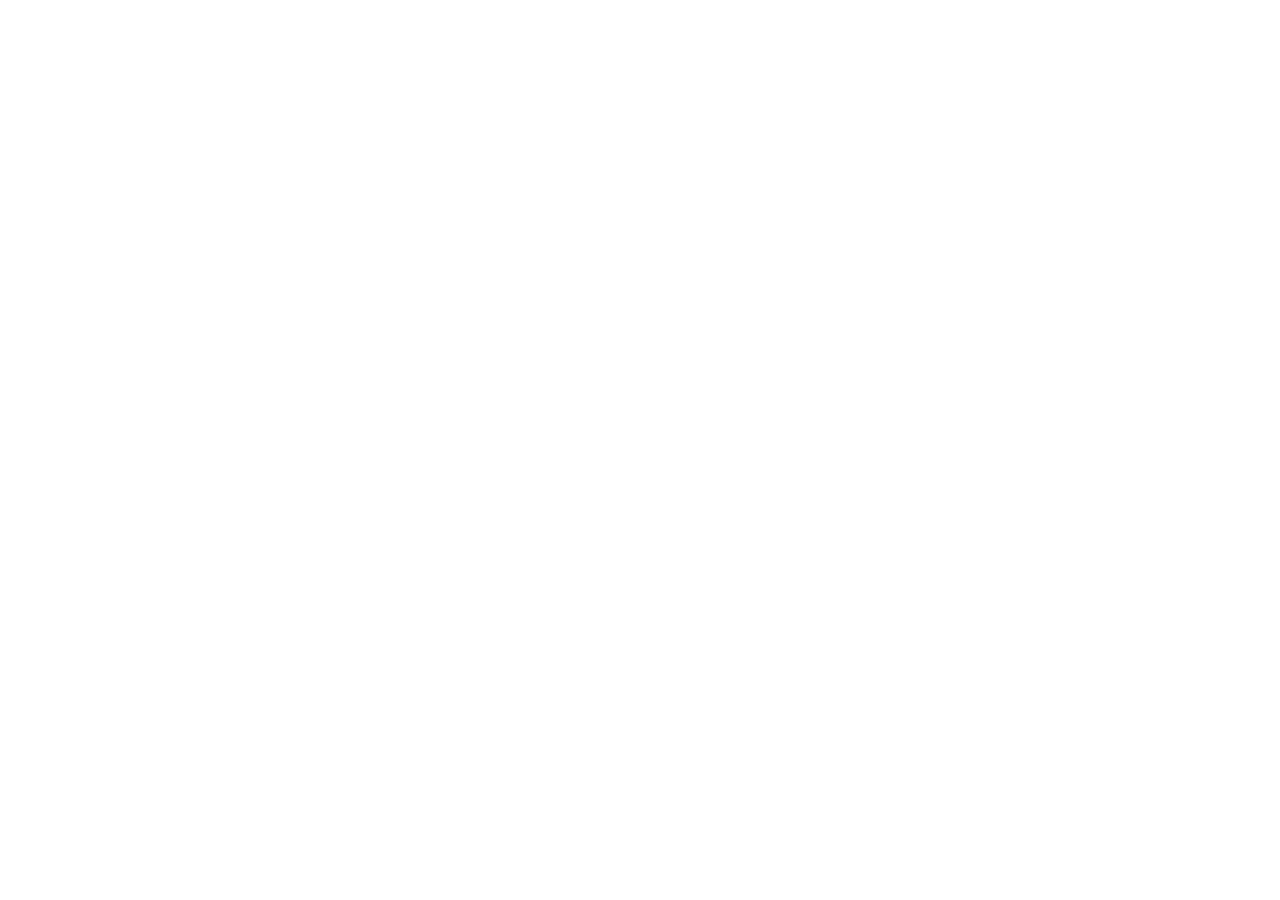
==== index.html @ 91ec80c6 "Criando o Projeto" ====
<!DOCTYPE html>
<html lang="pt-br">
<head>
    <meta charset="UTF-8">
    <meta name="viewport" content="width=device-width, initial-scale=1.0">
    <title>Projeto Redes Sociais</title>
    <link rel="shortcut icon" href="favicon.ico" type="image/x-icon">
    <link rel="stylesheet" href="estilos/style.css">
</head>
<body>
    
</body>
</html>
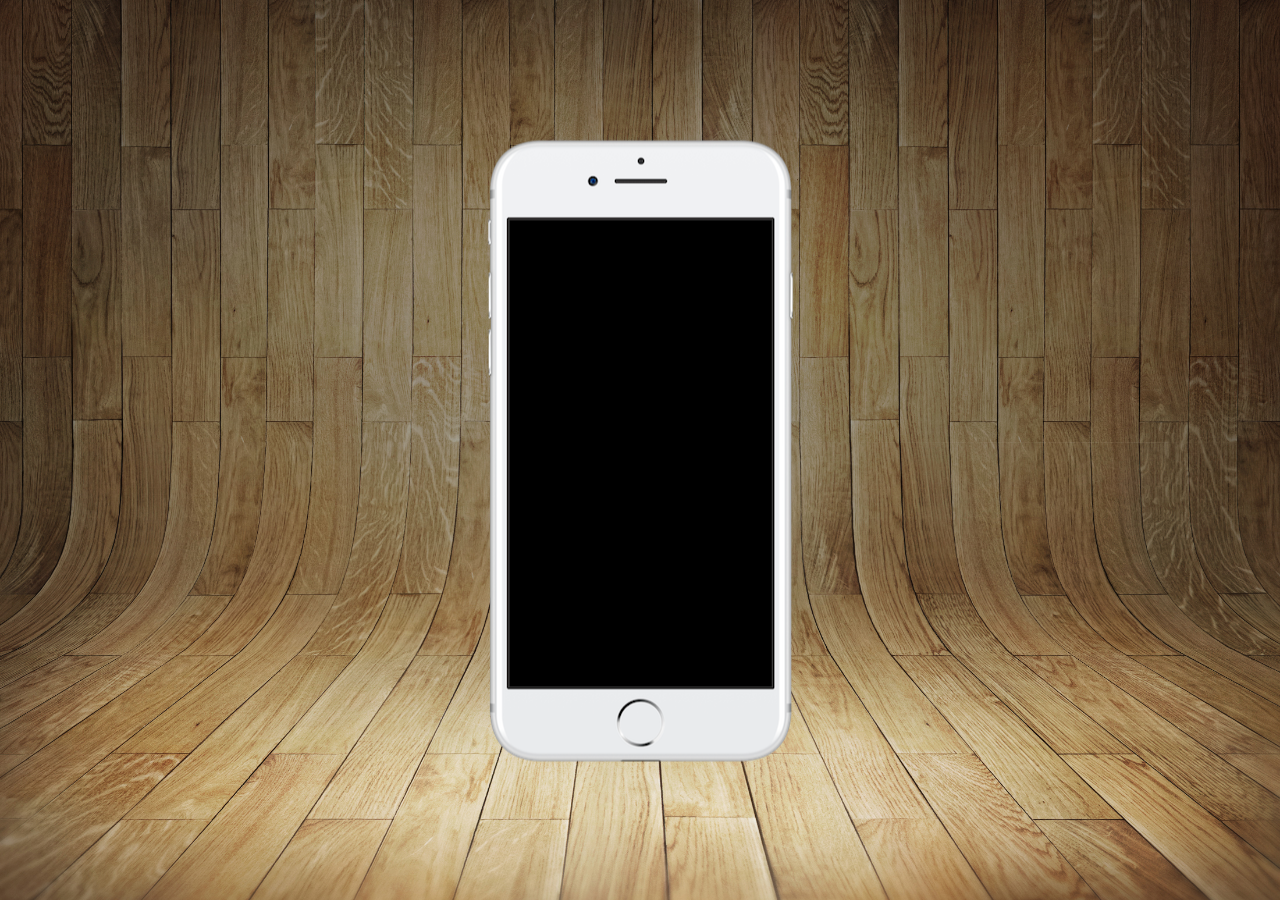
==== commit 5a489867: "adicionando fundos" ====
--- a/index.html
+++ b/index.html
@@ -8,6 +8,13 @@
     <link rel="stylesheet" href="estilos/style.css">
 </head>
 <body>
-    
+    <main>
+        <section id="telefone">
+
+        </section>
+        <section id="redes-sociais">
+
+        </section>
+    </main>
 </body>
 </html>
--- a/estilos/style.css
+++ b/estilos/style.css
@@ -0,0 +1,36 @@
+@charset "UTF-8";
+
+* {
+    margin: 0px;
+    padding: 0px;
+    font-family: Arial, Helvetica, sans-serif;
+}
+
+html, body {
+    height: 100vh;
+    width: 100vw;
+    background-color: black;
+}
+
+body {
+    background: url('../imagens/fundo-madeira.jpg') no-repeat top center;
+    background-size: cover;
+    background-attachment: fixed;
+
+}
+main {
+    height: 100vh;
+    position: relative;
+  
+}
+
+section#telefone{
+    height: 625px;
+    width: 310px;
+    position: absolute;
+    top: 50%;
+    left: 50%;
+    transform: translate(-50%, -50%);
+    background-image: url('../imagens/frame-iphone.png');
+    background-repeat: no-repeat;
+}
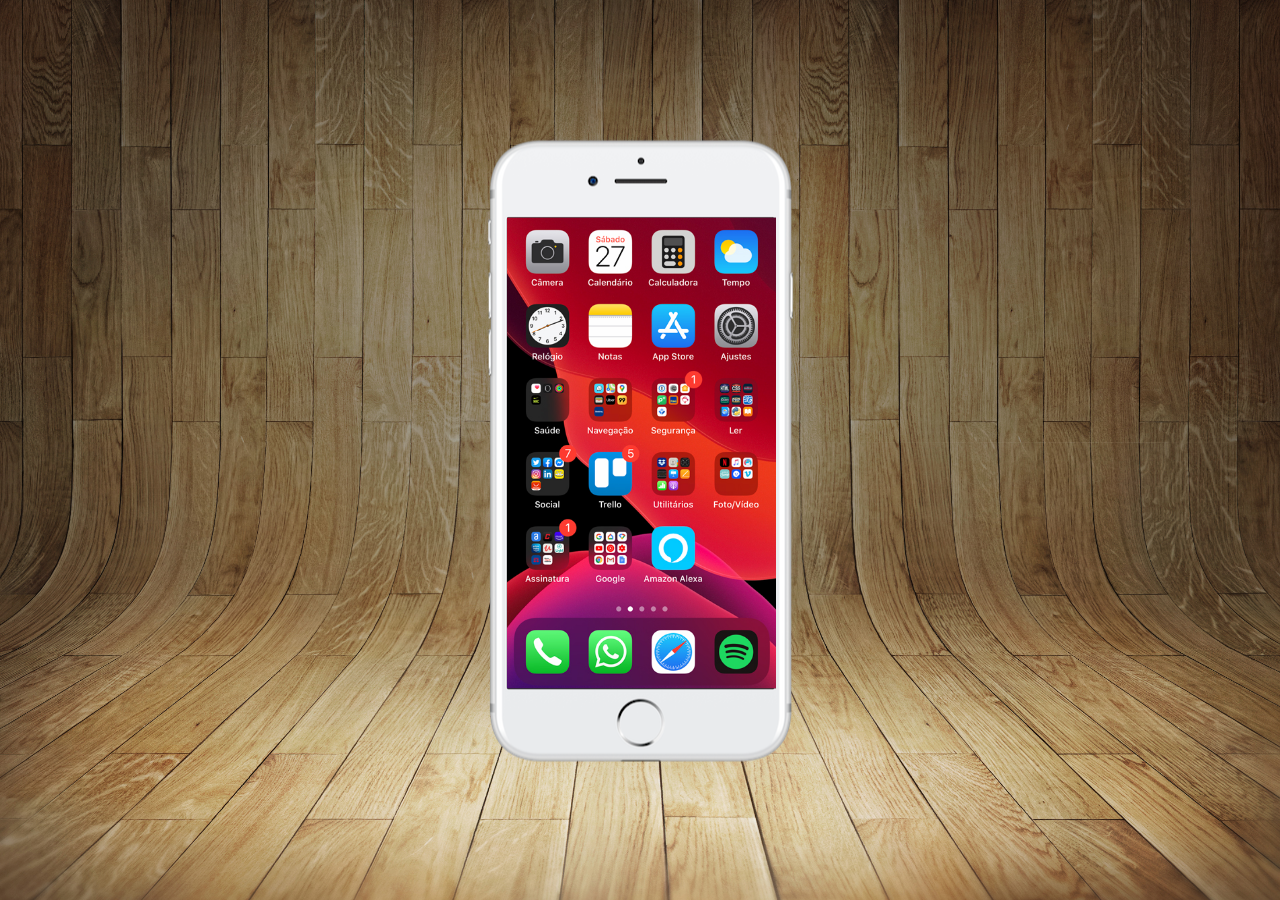
==== commit 49dba4ed: "Tela Home" ====
--- a/index.html
+++ b/index.html
@@ -10,7 +10,7 @@
 <body>
     <main>
         <section id="telefone">
-
+            <iframe src="home.html" name="tela" id="tela" frameborder="0"></iframe>
         </section>
         <section id="redes-sociais">
 
--- a/estilos/style.css
+++ b/estilos/style.css
@@ -33,4 +33,13 @@
     transform: translate(-50%, -50%);
     background-image: url('../imagens/frame-iphone.png');
     background-repeat: no-repeat;
+}
+
+iframe#tela {
+    position: relative;
+    top: 80px;
+    left: 22px;
+    width: 269px;
+    height: 471px;
+    
 }
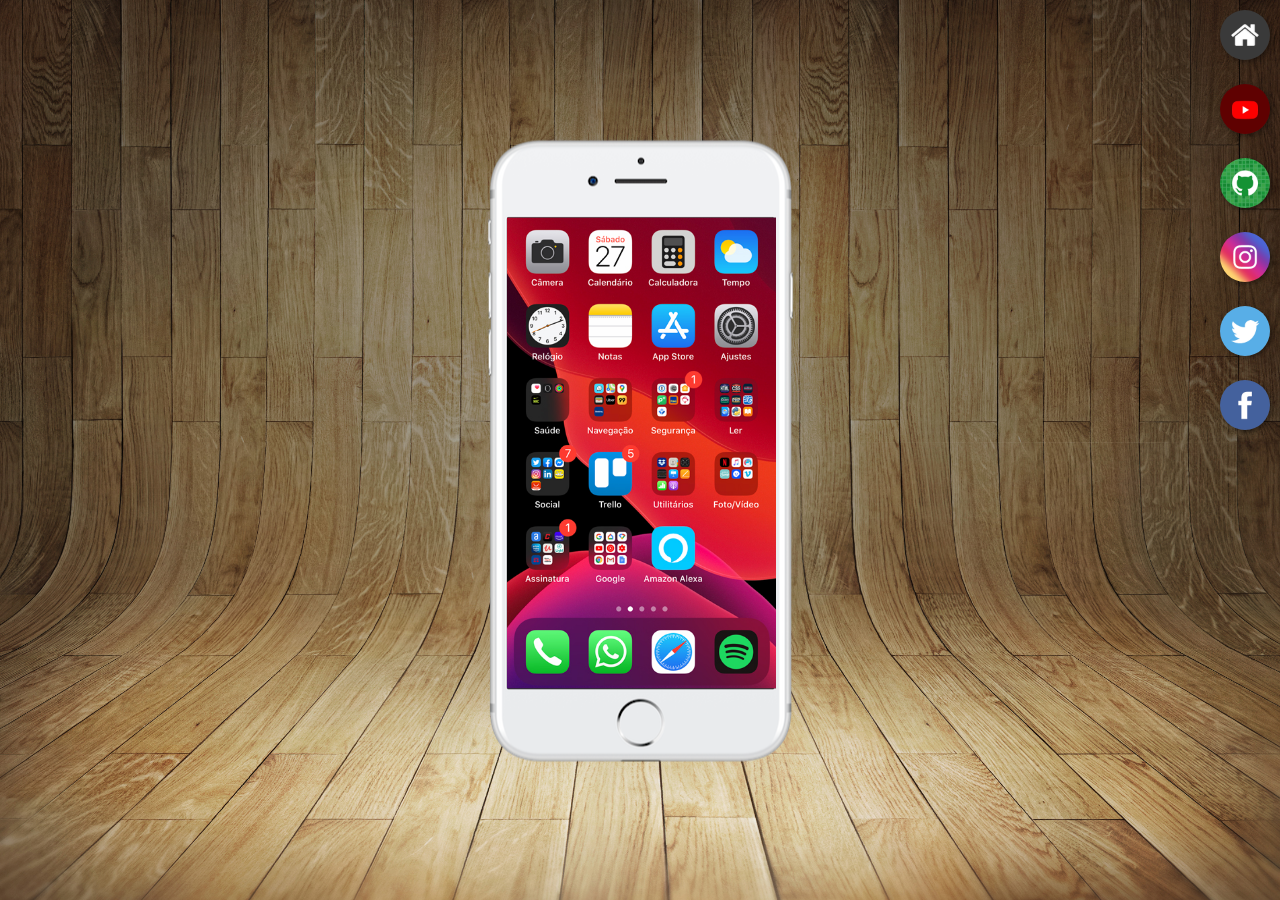
==== commit 5e87edc9: "botões na lateral" ====
--- a/index.html
+++ b/index.html
@@ -10,10 +10,18 @@
 <body>
     <main>
         <section id="telefone">
-            <iframe src="home.html" name="tela" id="tela" frameborder="0"></iframe>
+            <iframe src="home.html" name="tela" id="tela" frameborder="0">
+                Seu navegador não é compatível com esse conteúdo
+            </iframe>
         </section>
         <section id="redes-sociais">
-
+            <a href="#" target="tela"><img src="imagens/logo-home.jpg" alt=""></a><br>
+            <a href="#" target="tela"><img src="imagens/logo-youtube.jpg" alt=""></a><br>
+            <a href="#" target="tela"><img src="imagens/logo-github.jpg" alt=""></a><br>
+            <a href="#" target="tela"><img src="imagens/logo-instagram.jpg" alt=""></a><br>
+            <a href="#" target="tela"><img src="imagens/logo-twitter.jpg" alt=""></a><br>
+            <a href="#" target="tela"><img src="imagens/logo-facebook.jpg" alt=""></a><br>
+            <!-- "tela" pq ao apertar o link o link irá abrir no iframe q se chama "tela"-->
         </section>
     </main>
 </body>
--- a/estilos/style.css
+++ b/estilos/style.css
@@ -42,4 +42,22 @@
     width: 269px;
     height: 471px;
     
+}
+
+section#redes-sociais {
+    text-align: right;
+}
+section#redes-sociais img {
+    width: 50px;
+    margin: 10px;
+    border-radius: 50%;
+    box-shadow: 2px 2px 5px rgba(0, 0, 0, 0.400);
+    box-sizing: border-box;
+}
+
+section#redes-sociais img:hover{
+    border: 2px solid rgba(255, 255, 255, 0.637);
+    transform: translate(-3px,-3px);
+    box-shadow: 5px 5px 10px rgba(0, 0, 0, 0.623);
+    transition: transform 0.3s;
 }
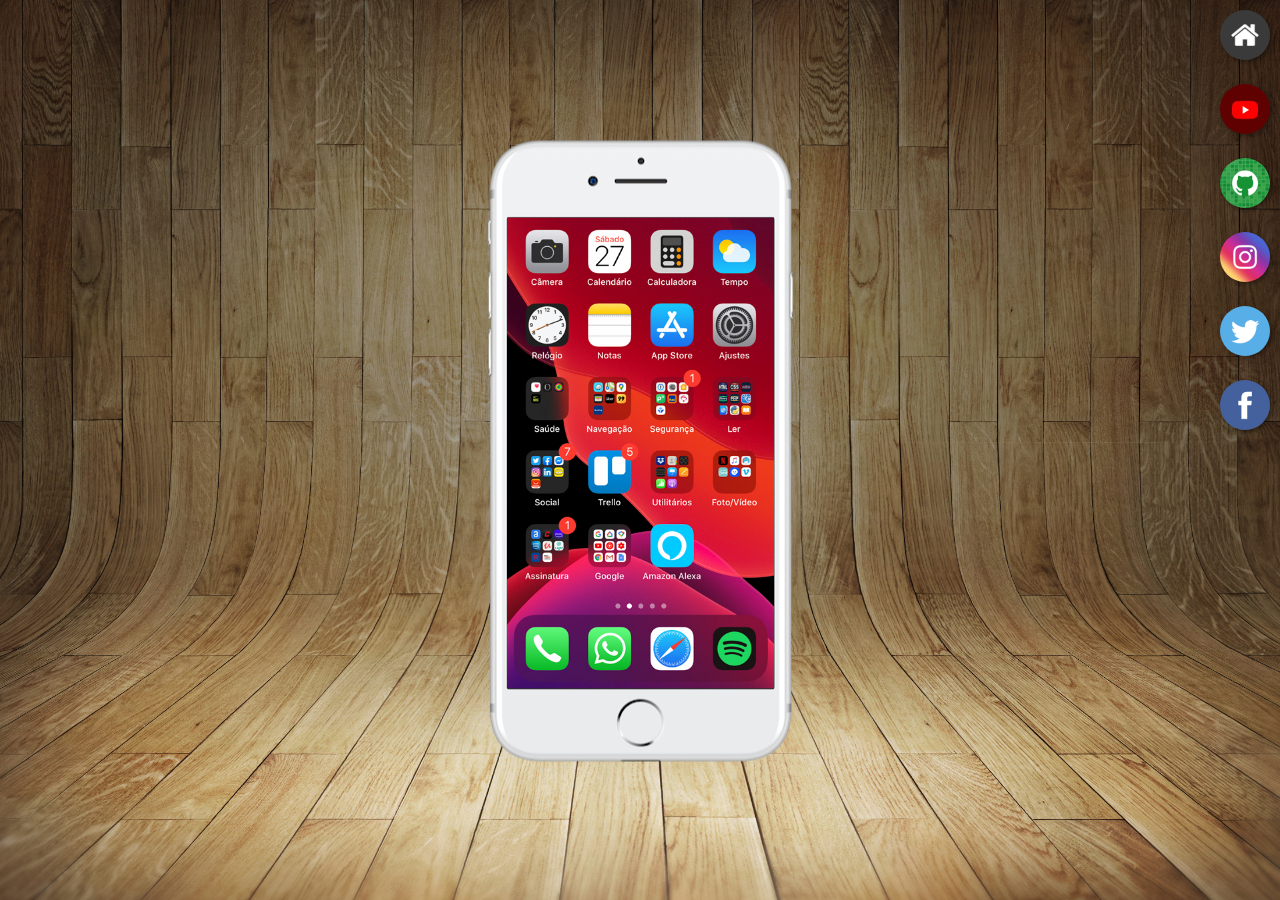
==== commit db67a4f0: "redes sociais" ====
--- a/index.html
+++ b/index.html
@@ -15,12 +15,12 @@
             </iframe>
         </section>
         <section id="redes-sociais">
-            <a href="#" target="tela"><img src="imagens/logo-home.jpg" alt=""></a><br>
-            <a href="#" target="tela"><img src="imagens/logo-youtube.jpg" alt=""></a><br>
-            <a href="#" target="tela"><img src="imagens/logo-github.jpg" alt=""></a><br>
-            <a href="#" target="tela"><img src="imagens/logo-instagram.jpg" alt=""></a><br>
-            <a href="#" target="tela"><img src="imagens/logo-twitter.jpg" alt=""></a><br>
-            <a href="#" target="tela"><img src="imagens/logo-facebook.jpg" alt=""></a><br>
+            <a href="home.html" target="tela"><img src="imagens/logo-home.jpg" alt=""></a><br>
+            <a href="youtube.html" target="tela"><img src="imagens/logo-youtube.jpg" alt=""></a><br>
+            <a href="github.html" target="tela"><img src="imagens/logo-github.jpg" alt=""></a><br>
+            <a href="instagram.html" target="tela"><img src="imagens/logo-instagram.jpg" alt=""></a><br>
+            <a href="twitter.html" target="tela"><img src="imagens/logo-twitter.jpg" alt=""></a><br>
+            <a href="facebook.html" target="tela"><img src="imagens/logo-facebook.jpg" alt=""></a><br>
             <!-- "tela" pq ao apertar o link o link irá abrir no iframe q se chama "tela"-->
         </section>
     </main>
--- a/estilos/style.css
+++ b/estilos/style.css
@@ -39,7 +39,7 @@
     position: relative;
     top: 80px;
     left: 22px;
-    width: 269px;
+    width: 266.8px;
     height: 471px;
     
 }
